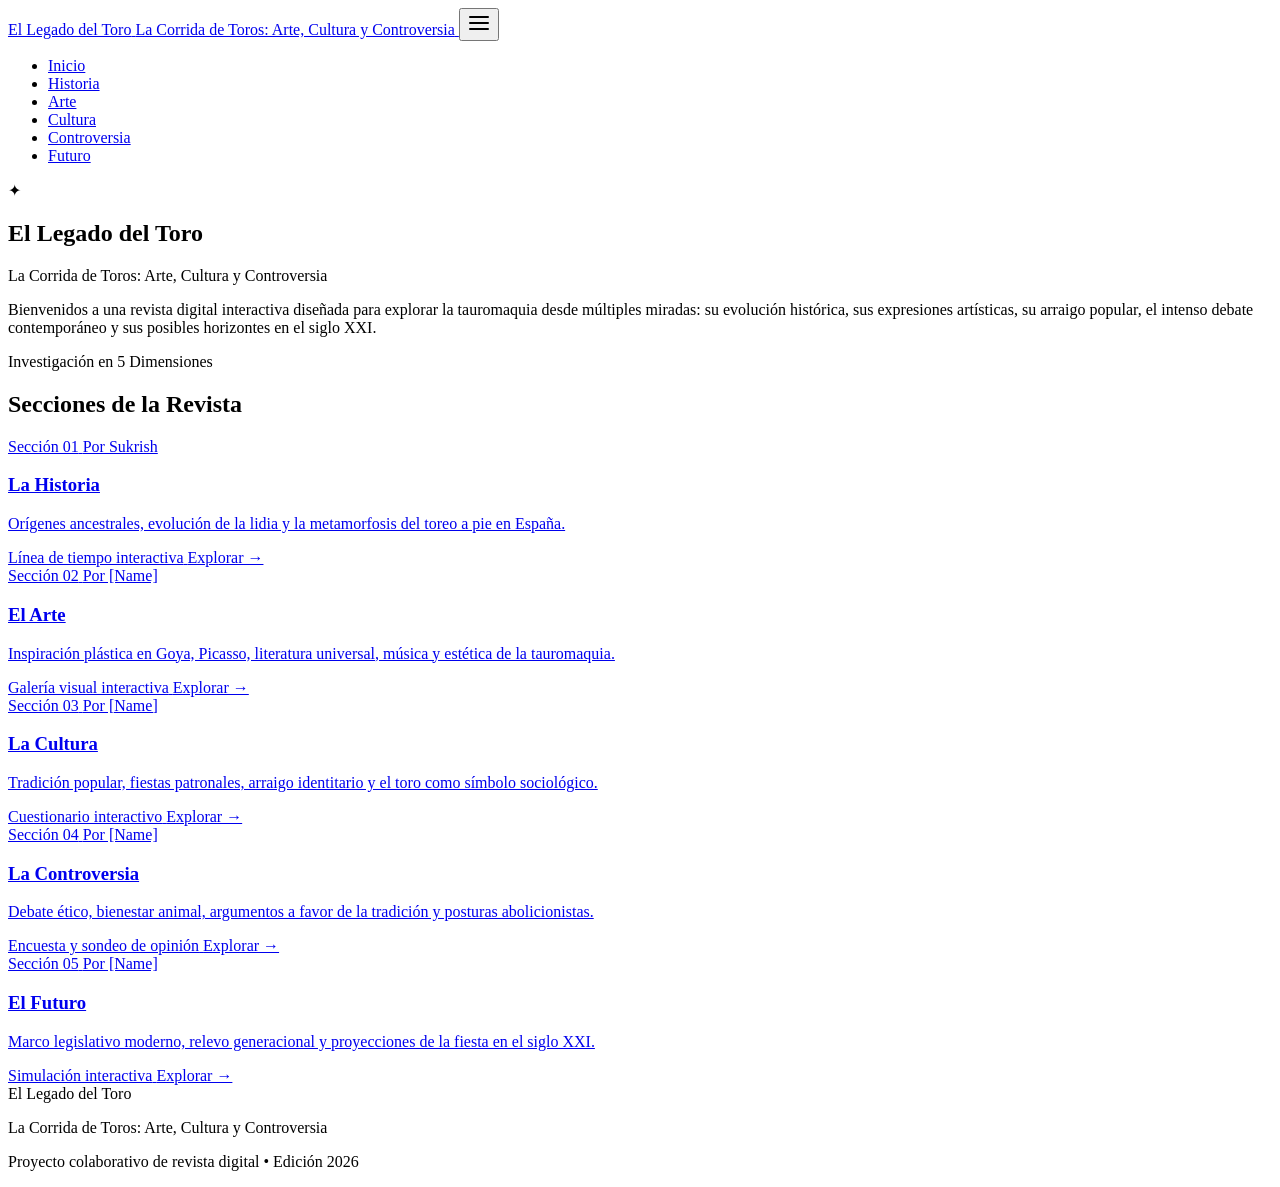
==== index.html @ 1b9c4ee5 "feat(historia): update quiz to 8 primary-source inquiries and enhance journey epilogue - Replace pre" ====
<!DOCTYPE html>
<html lang="es">
<head>
  <meta charset="UTF-8">
  <meta name="viewport" content="width=device-width, initial-scale=1.0">
  <meta name="description" content="El Legado del Toro - La Corrida de Toros: Arte, Cultura y Controversia. Revista digital interactiva de investigación cultural y debate contemporáneo.">
  <title>El Legado del Toro | La Corrida de Toros: Arte, Cultura y Controversia</title>

  <!-- Estilos compartidos del proyecto -->
  <link rel="stylesheet" href="css/shared.css">

  <!-- Scripts -->
  <script src="js/nav.js?v=20261022_v3" defer></script>
  <script src="js/home.js" defer></script>
</head>
<body>

  <!-- Contenedor para inyección de la barra de navegación compartida -->
  <div id="site-nav-container"></div>

  <main id="main-content">
    <div class="site-container">

      <!-- ===================================================================
           1. HERO PRINCIPAL DE IMPACTO (STRIKING HERO)
           =================================================================== -->
      <section class="landing-hero" id="landing-hero" aria-labelledby="hero-title">
        <div class="hero-ornament">
          <span class="hero-ornament-line" aria-hidden="true"></span>
          <span class="hero-crest" aria-hidden="true">✦</span>
          <span class="hero-ornament-line" aria-hidden="true"></span>
        </div>

        <h1 class="hero-title" id="hero-title">El Legado del Toro</h1>

        <p class="hero-subtitle" id="hero-subtitle">
          La Corrida de Toros: Arte, Cultura y Controversia
        </p>

        <p class="hero-welcome" id="hero-welcome">
          Bienvenidos a una revista digital interactiva diseñada para explorar la tauromaquia desde múltiples miradas: su evolución histórica, sus expresiones artísticas, su arraigo popular, el intenso debate contemporáneo y sus posibles horizontes en el siglo XXI.
        </p>

        <div class="hero-divider" aria-hidden="true"></div>
      </section>

      <!-- ===================================================================
           2. LAS CINCO SECCIONES DE LOS MIEMBROS (DATA-DRIVEN MEMBERS GRID)
           =================================================================== -->
      <section class="members-section" id="secciones-revista" aria-labelledby="members-heading">
        <div class="members-header">
          <span class="members-section-label">Investigación en 5 Dimensiones</span>
          <h2 class="members-section-title" id="members-heading">Secciones de la Revista</h2>
        </div>

        <!-- Contenedor poblado dinámicamente por js/home.js con fallback accesible -->
        <div class="members-grid" id="members-grid" role="region" aria-label="Secciones del proyecto">
          <!-- Bloque 1: La Historia -->
          <a href="sections/historia/index.html" class="member-block" id="fallback-card-1" aria-label="Ir a La Historia, Sección 1, por Sukrish. Función interactiva: Línea de tiempo interactiva">
            <div class="member-block-top">
              <span class="member-block-num">Sección 01</span>
              <span class="member-block-author">Por Sukrish</span>
            </div>
            <h3 class="member-block-title">La Historia</h3>
            <p class="member-block-desc">Orígenes ancestrales, evolución de la lidia y la metamorfosis del toreo a pie en España.</p>
            <div class="member-block-footer">
              <span class="member-block-feature">Línea de tiempo interactiva</span>
              <span class="member-block-cta" aria-hidden="true">Explorar →</span>
            </div>
          </a>

          <!-- Bloque 2: El Arte -->
          <a href="sections/arte/index.html" class="member-block" id="fallback-card-2" aria-label="Ir a El Arte, Sección 2, por [Name]. Función interactiva: Galería visual interactiva">
            <div class="member-block-top">
              <span class="member-block-num">Sección 02</span>
              <span class="member-block-author">Por [Name]</span>
            </div>
            <h3 class="member-block-title">El Arte</h3>
            <p class="member-block-desc">Inspiración plástica en Goya, Picasso, literatura universal, música y estética de la tauromaquia.</p>
            <div class="member-block-footer">
              <span class="member-block-feature">Galería visual interactiva</span>
              <span class="member-block-cta" aria-hidden="true">Explorar →</span>
            </div>
          </a>

          <!-- Bloque 3: La Cultura -->
          <a href="sections/cultura/index.html" class="member-block" id="fallback-card-3" aria-label="Ir a La Cultura, Sección 3, por [Name]. Función interactiva: Cuestionario interactivo">
            <div class="member-block-top">
              <span class="member-block-num">Sección 03</span>
              <span class="member-block-author">Por [Name]</span>
            </div>
            <h3 class="member-block-title">La Cultura</h3>
            <p class="member-block-desc">Tradición popular, fiestas patronales, arraigo identitario y el toro como símbolo sociológico.</p>
            <div class="member-block-footer">
              <span class="member-block-feature">Cuestionario interactivo</span>
              <span class="member-block-cta" aria-hidden="true">Explorar →</span>
            </div>
          </a>

          <!-- Bloque 4: La Controversia -->
          <a href="sections/controversia/index.html" class="member-block" id="fallback-card-4" aria-label="Ir a La Controversia, Sección 4, por [Name]. Función interactiva: Encuesta y sondeo de opinión">
            <div class="member-block-top">
              <span class="member-block-num">Sección 04</span>
              <span class="member-block-author">Por [Name]</span>
            </div>
            <h3 class="member-block-title">La Controversia</h3>
            <p class="member-block-desc">Debate ético, bienestar animal, argumentos a favor de la tradición y posturas abolicionistas.</p>
            <div class="member-block-footer">
              <span class="member-block-feature">Encuesta y sondeo de opinión</span>
              <span class="member-block-cta" aria-hidden="true">Explorar →</span>
            </div>
          </a>

          <!-- Bloque 5: El Futuro -->
          <a href="sections/futuro/index.html" class="member-block" id="fallback-card-5" aria-label="Ir a El Futuro, Sección 5, por [Name]. Función interactiva: Simulación interactiva">
            <div class="member-block-top">
              <span class="member-block-num">Sección 05</span>
              <span class="member-block-author">Por [Name]</span>
            </div>
            <h3 class="member-block-title">El Futuro</h3>
            <p class="member-block-desc">Marco legislativo moderno, relevo generacional y proyecciones de la fiesta en el siglo XXI.</p>
            <div class="member-block-footer">
              <span class="member-block-feature">Simulación interactiva</span>
              <span class="member-block-cta" aria-hidden="true">Explorar →</span>
            </div>
          </a>
        </div>
      </section>

    </div>
  </main>

  <!-- ===================================================================
       PIE DE PÁGINA
       =================================================================== -->
  <footer class="site-footer" id="site-footer">
    <div class="site-container">
      <div class="footer-content">
        <div class="footer-brand">El Legado del Toro</div>
        <p class="footer-subtitle">La Corrida de Toros: Arte, Cultura y Controversia</p>
        <p class="footer-copy">
          Proyecto colaborativo de revista digital • Edición 2026
        </p>
      </div>
    </div>
  </footer>

</body>
</html>
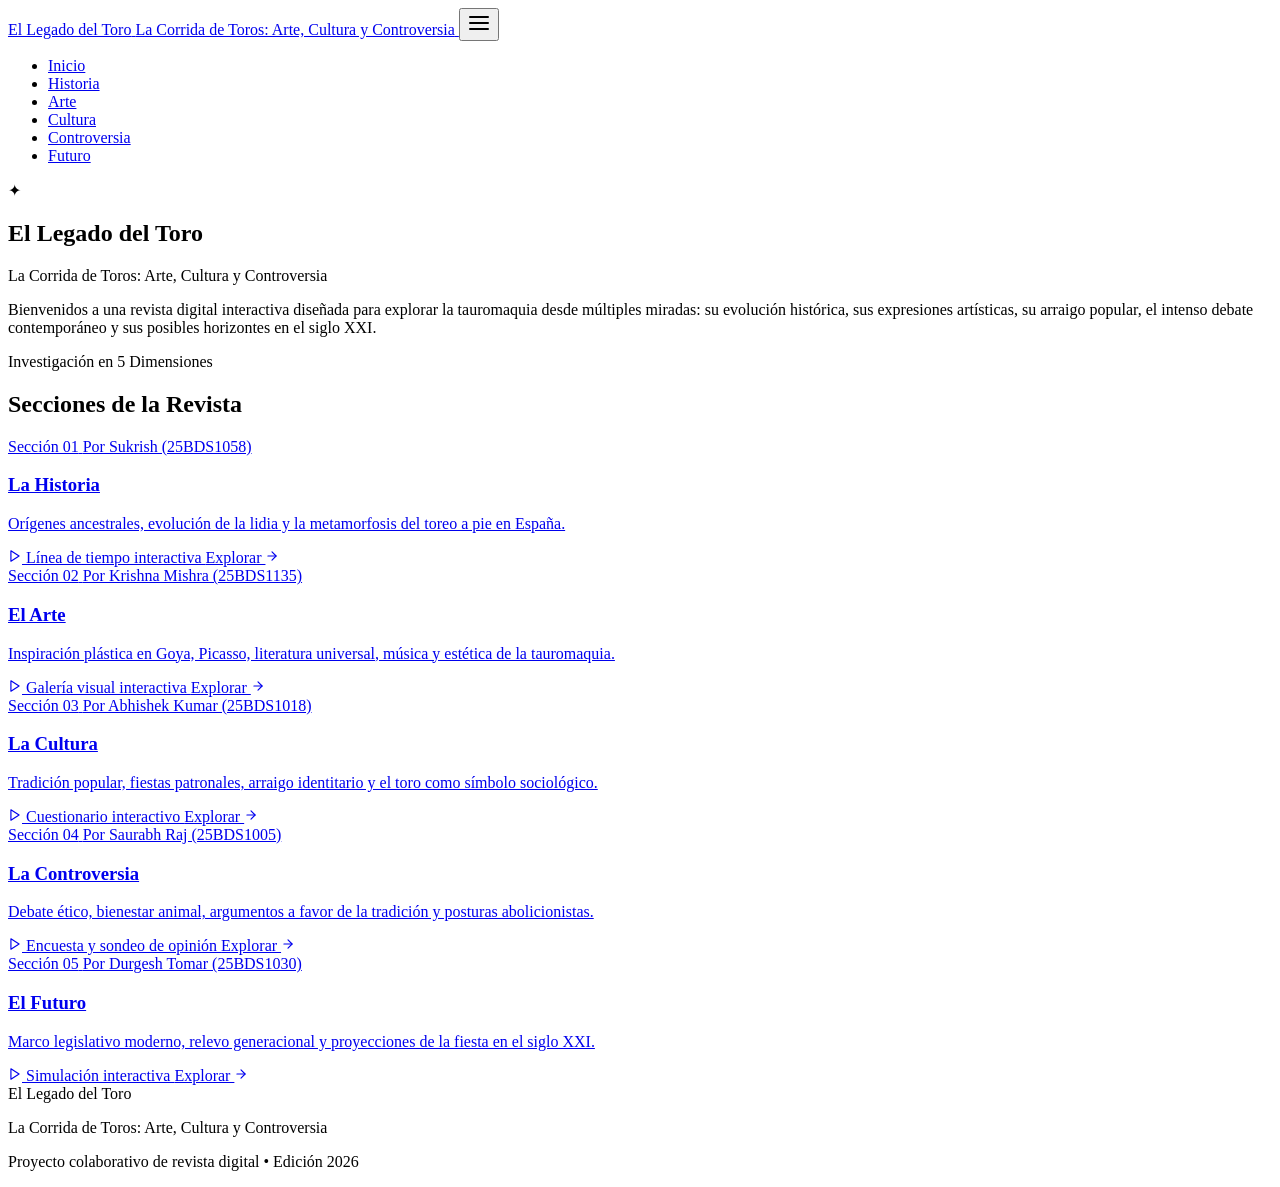
==== commit 6884b5b5: "docs(team): update author names and student registration IDs across all sections - Sección 01: Sukri" ====
--- a/index.html
+++ b/index.html
@@ -56,10 +56,10 @@
         <!-- Contenedor poblado dinámicamente por js/home.js con fallback accesible -->
         <div class="members-grid" id="members-grid" role="region" aria-label="Secciones del proyecto">
           <!-- Bloque 1: La Historia -->
-          <a href="sections/historia/index.html" class="member-block" id="fallback-card-1" aria-label="Ir a La Historia, Sección 1, por Sukrish. Función interactiva: Línea de tiempo interactiva">
+          <a href="sections/historia/index.html" class="member-block" id="fallback-card-1" aria-label="Ir a La Historia, Sección 1, por Sukrish (25BDS1058). Función interactiva: Línea de tiempo interactiva">
             <div class="member-block-top">
               <span class="member-block-num">Sección 01</span>
-              <span class="member-block-author">Por Sukrish</span>
+              <span class="member-block-author">Por Sukrish (25BDS1058)</span>
             </div>
             <h3 class="member-block-title">La Historia</h3>
             <p class="member-block-desc">Orígenes ancestrales, evolución de la lidia y la metamorfosis del toreo a pie en España.</p>
@@ -70,10 +70,10 @@
           </a>
 
           <!-- Bloque 2: El Arte -->
-          <a href="sections/arte/index.html" class="member-block" id="fallback-card-2" aria-label="Ir a El Arte, Sección 2, por [Name]. Función interactiva: Galería visual interactiva">
+          <a href="sections/arte/index.html" class="member-block" id="fallback-card-2" aria-label="Ir a El Arte, Sección 2, por Krishna Mishra (25BDS1135). Función interactiva: Galería visual interactiva">
             <div class="member-block-top">
               <span class="member-block-num">Sección 02</span>
-              <span class="member-block-author">Por [Name]</span>
+              <span class="member-block-author">Por Krishna Mishra (25BDS1135)</span>
             </div>
             <h3 class="member-block-title">El Arte</h3>
             <p class="member-block-desc">Inspiración plástica en Goya, Picasso, literatura universal, música y estética de la tauromaquia.</p>
@@ -84,10 +84,10 @@
           </a>
 
           <!-- Bloque 3: La Cultura -->
-          <a href="sections/cultura/index.html" class="member-block" id="fallback-card-3" aria-label="Ir a La Cultura, Sección 3, por [Name]. Función interactiva: Cuestionario interactivo">
+          <a href="sections/cultura/index.html" class="member-block" id="fallback-card-3" aria-label="Ir a La Cultura, Sección 3, por Abhishek Kumar (25BDS1018). Función interactiva: Cuestionario interactivo">
             <div class="member-block-top">
               <span class="member-block-num">Sección 03</span>
-              <span class="member-block-author">Por [Name]</span>
+              <span class="member-block-author">Por Abhishek Kumar (25BDS1018)</span>
             </div>
             <h3 class="member-block-title">La Cultura</h3>
             <p class="member-block-desc">Tradición popular, fiestas patronales, arraigo identitario y el toro como símbolo sociológico.</p>
@@ -98,10 +98,10 @@
           </a>
 
           <!-- Bloque 4: La Controversia -->
-          <a href="sections/controversia/index.html" class="member-block" id="fallback-card-4" aria-label="Ir a La Controversia, Sección 4, por [Name]. Función interactiva: Encuesta y sondeo de opinión">
+          <a href="sections/controversia/index.html" class="member-block" id="fallback-card-4" aria-label="Ir a La Controversia, Sección 4, por Saurabh Raj (25BDS1005). Función interactiva: Encuesta y sondeo de opinión">
             <div class="member-block-top">
               <span class="member-block-num">Sección 04</span>
-              <span class="member-block-author">Por [Name]</span>
+              <span class="member-block-author">Por Saurabh Raj (25BDS1005)</span>
             </div>
             <h3 class="member-block-title">La Controversia</h3>
             <p class="member-block-desc">Debate ético, bienestar animal, argumentos a favor de la tradición y posturas abolicionistas.</p>
@@ -112,10 +112,10 @@
           </a>
 
           <!-- Bloque 5: El Futuro -->
-          <a href="sections/futuro/index.html" class="member-block" id="fallback-card-5" aria-label="Ir a El Futuro, Sección 5, por [Name]. Función interactiva: Simulación interactiva">
+          <a href="sections/futuro/index.html" class="member-block" id="fallback-card-5" aria-label="Ir a El Futuro, Sección 5, por Durgesh Tomar (25BDS1030). Función interactiva: Simulación interactiva">
             <div class="member-block-top">
               <span class="member-block-num">Sección 05</span>
-              <span class="member-block-author">Por [Name]</span>
+              <span class="member-block-author">Por Durgesh Tomar (25BDS1030)</span>
             </div>
             <h3 class="member-block-title">El Futuro</h3>
             <p class="member-block-desc">Marco legislativo moderno, relevo generacional y proyecciones de la fiesta en el siglo XXI.</p>
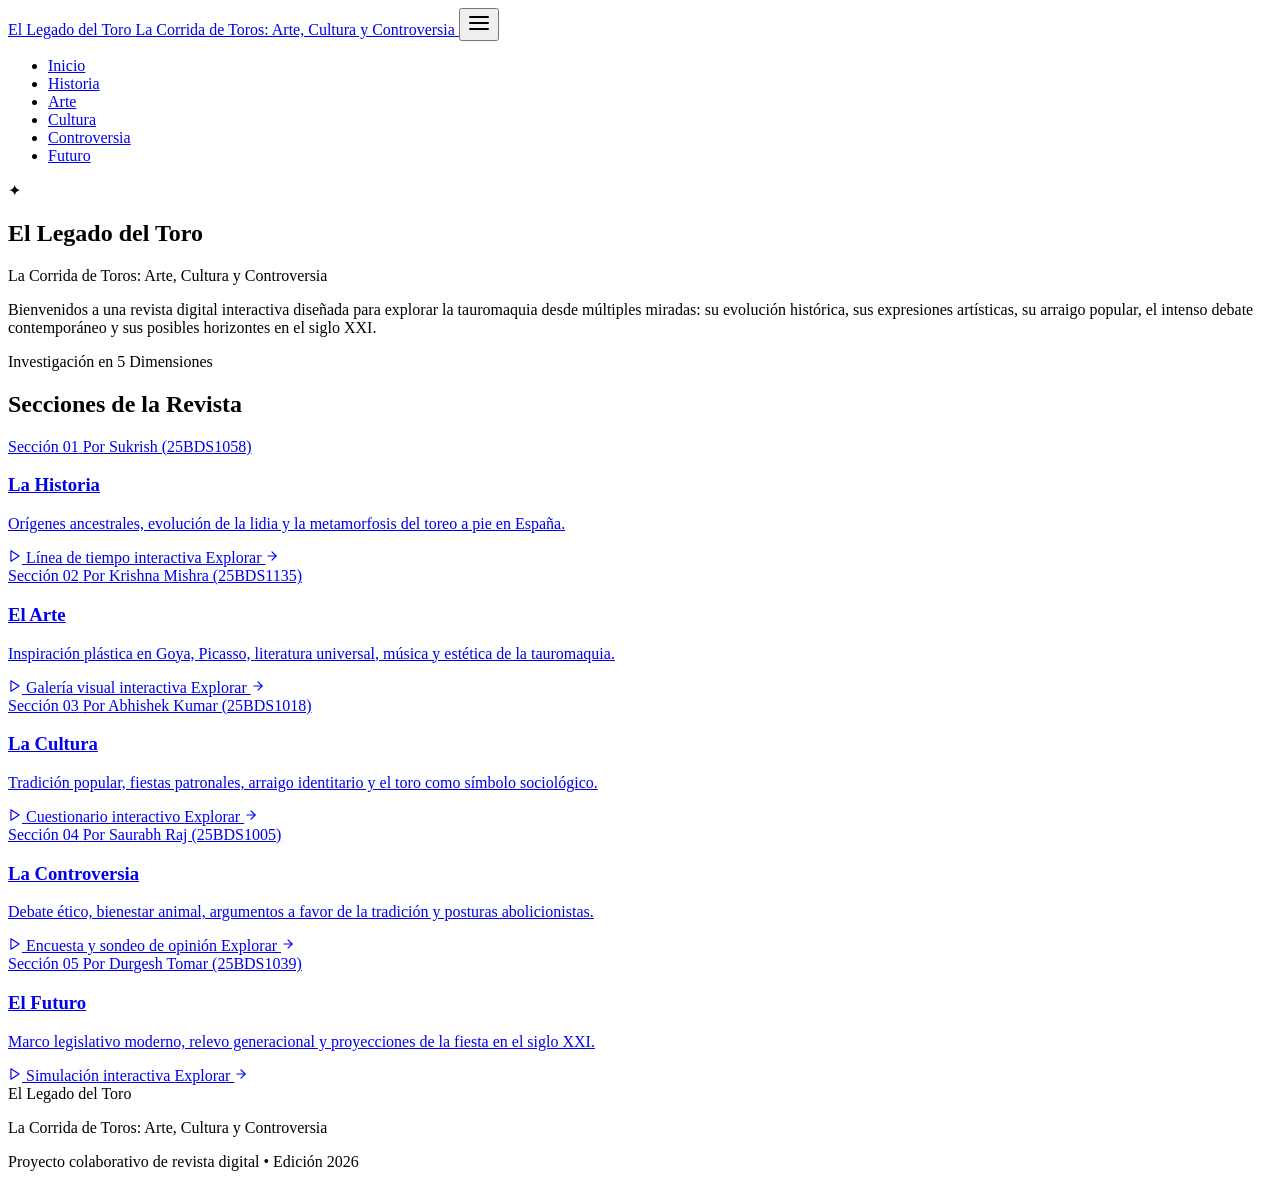
==== commit 5747f8e3: "docs: update Durgesh Tomar registration number to 25BDS1039" ====
--- a/index.html
+++ b/index.html
@@ -4,14 +4,17 @@
   <meta charset="UTF-8">
   <meta name="viewport" content="width=device-width, initial-scale=1.0">
   <meta name="description" content="El Legado del Toro - La Corrida de Toros: Arte, Cultura y Controversia. Revista digital interactiva de investigación cultural y debate contemporáneo.">
+  <meta http-equiv="Cache-Control" content="no-cache, no-store, must-revalidate">
+  <meta http-equiv="Pragma" content="no-cache">
+  <meta http-equiv="Expires" content="0">
   <title>El Legado del Toro | La Corrida de Toros: Arte, Cultura y Controversia</title>
 
   <!-- Estilos compartidos del proyecto -->
-  <link rel="stylesheet" href="css/shared.css">
+  <link rel="stylesheet" href="css/shared.css?v=20261022_v4">
 
   <!-- Scripts -->
-  <script src="js/nav.js?v=20261022_v3" defer></script>
-  <script src="js/home.js" defer></script>
+  <script src="js/nav.js?v=20261022_v4" defer></script>
+  <script src="js/home.js?v=20261022_v4" defer></script>
 </head>
 <body>
 
@@ -112,10 +115,10 @@
           </a>
 
           <!-- Bloque 5: El Futuro -->
-          <a href="sections/futuro/index.html" class="member-block" id="fallback-card-5" aria-label="Ir a El Futuro, Sección 5, por Durgesh Tomar (25BDS1030). Función interactiva: Simulación interactiva">
+          <a href="sections/futuro/index.html" class="member-block" id="fallback-card-5" aria-label="Ir a El Futuro, Sección 5, por Durgesh Tomar (25BDS1039). Función interactiva: Simulación interactiva">
             <div class="member-block-top">
               <span class="member-block-num">Sección 05</span>
-              <span class="member-block-author">Por Durgesh Tomar (25BDS1030)</span>
+              <span class="member-block-author">Por Durgesh Tomar (25BDS1039)</span>
             </div>
             <h3 class="member-block-title">El Futuro</h3>
             <p class="member-block-desc">Marco legislativo moderno, relevo generacional y proyecciones de la fiesta en el siglo XXI.</p>
